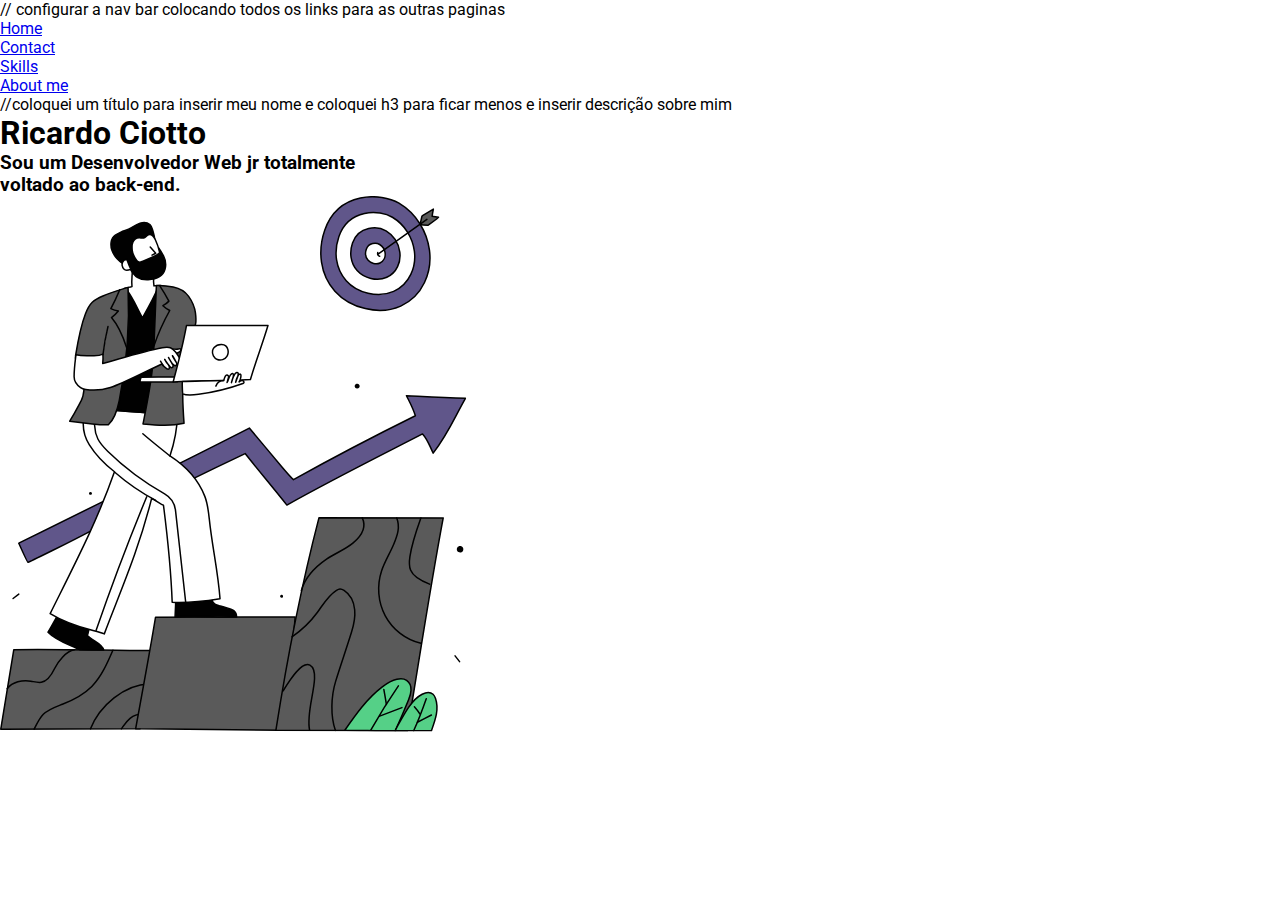
==== html/index.html @ 44314afd "description" ====
<!DOCTYPE html>
<html lang="en">

<head>
    <meta charset="UTF-8">
    <meta name="viewport" content="width=device-width, initial-scale=1.0">
    <title>Document</title>
    <link rel="stylesheet" href="../css/home.css">
    <link rel="preconnect" href="https://fonts.googleapis.com">
    <link rel="preconnect" href="https://fonts.gstatic.com" crossorigin>
    <link
        href="https://fonts.googleapis.com/css2?family=Montserrat:ital,wght@0,100;0,200;0,300;0,400;0,500;0,600;0,700;0,800;0,900;1,100;1,200;1,300;1,400;1,500;1,600;1,700;1,800;1,900&family=Roboto:ital,wght@0,100;0,300;0,400;0,500;0,700;0,900;1,100;1,300;1,400;1,500;1,700;1,900&display=swap"
        rel="stylesheet">
</head>
// configurar a nav bar colocando todos  os links para as outras paginas
<body>
    <nav id="nav">
        <div class="div-nav">
            <ul class="nav-link">
                <li><a href="./home.html">Home</a></li>
                <li><a href="./contact.html">Contact</a></li>
                <li><a href="./skills.html">Skills</a></li>
                <li><a href="./about.html">About me</a></li>
            </ul>
        </div>
    </nav>
    //coloquei um título para inserir meu nome e coloquei h3 para ficar menos e inserir descrição sobre mim
    <main id="main">
        <div class="div-master">
            <div class="content">
                <div class="name">
                    <h1>Ricardo Ciotto</h1>
                </div>
                <h3>Sou um Desenvolvedor Web jr totalmente <br> voltado ao back-end.</h3>
            </div>
                <div class="img">
                    <img src="../img/Growth.svg">
            </div>
        </div>
    </main>
</body>

</html>
---- css/home.css ----
* {
    margin: 0;
    padding: 0;
    box-sizing: border-box;
    color: 000;
    font-family: "Roboto", sans-serif;
}
//configurar a fonte
#nav {
#nav {
    display: flex;
    justify-content: center;
    align-items: center;
    background-color: #e2e2e2;
    border-bottom: 1px solid #868686;
    padding: 0.1em 1em;
    height: 50px;
}

//personalizar a nav bar e cores 
.nav-link {
    display: flex;
    gap: 20px;
    margin-right: 10px;
    align-items: center;
    list-style: none;
}
//personalizar a nav bar

.nav-link li {
    margin-right: 1em;
}

.nav-link a
{
    text-decoration: none;
    color: black;
    font-weight: bold;
    font-size: 1.1rem;
}

.nav-link a:hover
{
   color: #60568A;
}

#main {
    background-color: #fff;
    height: 100%;
}

.div-master
{
    display: flex;
    align-items: center;
    justify-content: center;
    margin-top: 125px;
}

.content
{
    display: flex;
    flex-direction: column;
    padding: 1rem;
}

.name
{
    color: #60568A;
}

#main h1
{
    font-size: 3.5rem;
}

#main h3
{
    font-size: 1.4rem/* 20px */;
    line-height: 1.9rem/* 28px */;
}

.img img
{
    width: 90%;
}
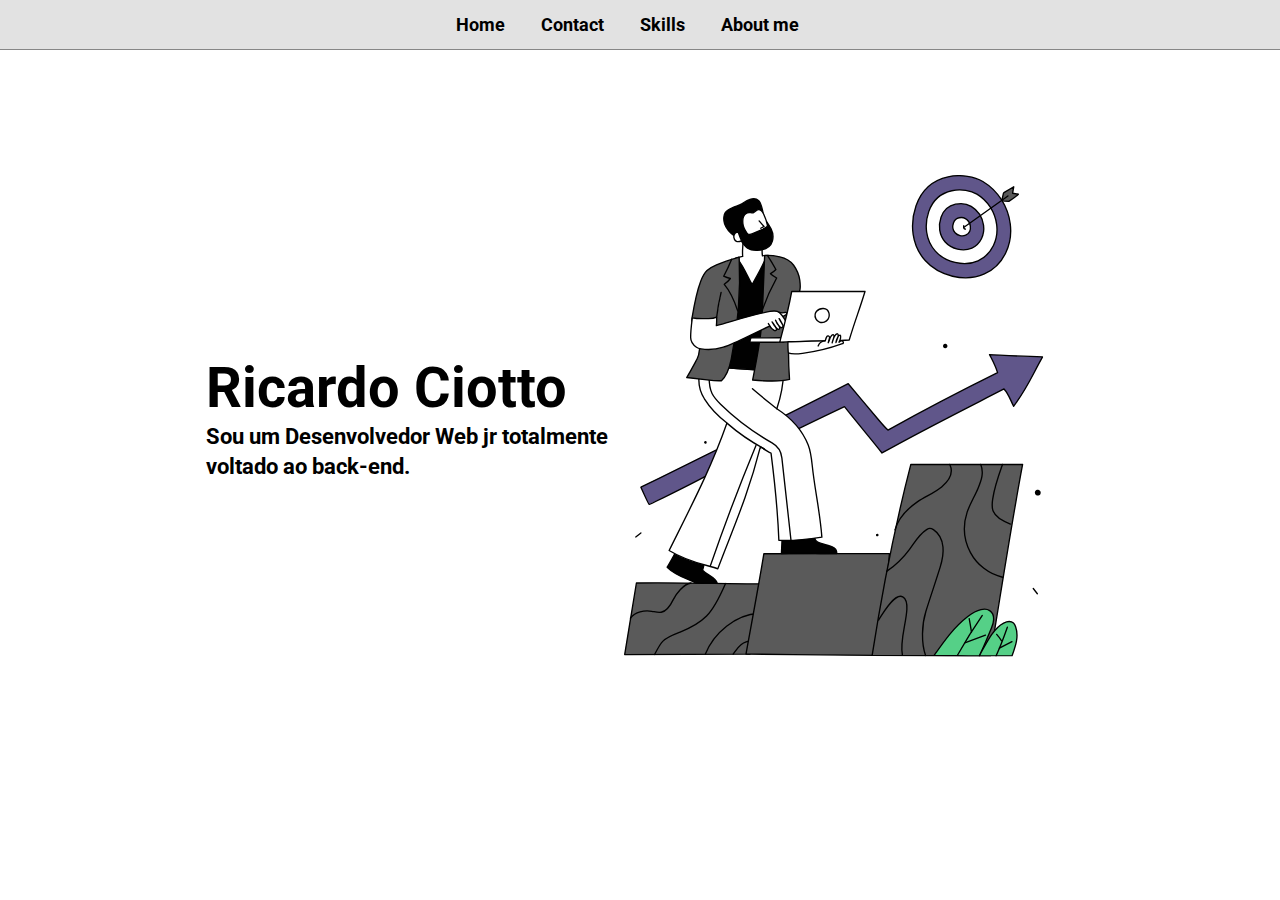
==== commit 53d71a9c: "update" ====
--- a/html/index.html
+++ b/html/index.html
@@ -5,26 +5,26 @@
     <meta charset="UTF-8">
     <meta name="viewport" content="width=device-width, initial-scale=1.0">
     <title>Document</title>
-    <link rel="stylesheet" href="../css/home.css">
+    <link rel="stylesheet" href="../css/index.css">
     <link rel="preconnect" href="https://fonts.googleapis.com">
     <link rel="preconnect" href="https://fonts.gstatic.com" crossorigin>
     <link
         href="https://fonts.googleapis.com/css2?family=Montserrat:ital,wght@0,100;0,200;0,300;0,400;0,500;0,600;0,700;0,800;0,900;1,100;1,200;1,300;1,400;1,500;1,600;1,700;1,800;1,900&family=Roboto:ital,wght@0,100;0,300;0,400;0,500;0,700;0,900;1,100;1,300;1,400;1,500;1,700;1,900&display=swap"
         rel="stylesheet">
 </head>
-// configurar a nav bar colocando todos  os links para as outras paginas
+<!-- configurar a nav bar colocando todos  os links para as outras paginas-->
 <body>
     <nav id="nav">
         <div class="div-nav">
             <ul class="nav-link">
-                <li><a href="./home.html">Home</a></li>
+                <li><a href="./index.html">Home</a></li>
                 <li><a href="./contact.html">Contact</a></li>
                 <li><a href="./skills.html">Skills</a></li>
                 <li><a href="./about.html">About me</a></li>
             </ul>
         </div>
     </nav>
-    //coloquei um título para inserir meu nome e coloquei h3 para ficar menos e inserir descrição sobre mim
+    <!--coloquei um título para inserir meu nome e coloquei h3 para ficar menos e inserir descrição sobre mim-->
     <main id="main">
         <div class="div-master">
             <div class="content">
--- a/css/index.css
+++ b/css/index.css
@@ -0,0 +1,79 @@
+* {
+    margin: 0;
+    padding: 0;
+    box-sizing: border-box;
+    color: #000; /* Corrigi a cor aqui (era "000") */
+    font-family: "Roboto", sans-serif;
+}
+
+/* Configurar a fonte */
+#nav {
+    display: flex;
+    justify-content: center;
+    align-items: center;
+    background-color: #e2e2e2;
+    border-bottom: 1px solid #868686;
+    padding: 0.1em 1em;
+    height: 50px;
+}
+
+/* Personalizar a nav bar e cores */
+.nav-link {
+    display: flex;
+    gap: 20px;
+    margin-right: 10px;
+    align-items: center;
+    list-style: none;
+}
+
+/* Personalizar a nav bar */
+
+.nav-link li {
+    margin-right: 1em;
+}
+
+.nav-link a {
+    text-decoration: none;
+    color: black;
+    font-weight: bold;
+    font-size: 1.1rem;
+}
+
+.nav-link a:hover {
+    color: #60568A;
+}
+
+#main {
+    background-color: #fff;
+    height: 100%;
+}
+
+.div-master {
+    display: flex;
+    align-items: center;
+    justify-content: center;
+    margin-top: 125px;
+}
+
+.content {
+    display: flex;
+    flex-direction: column;
+    padding: 1rem;
+}
+
+.name {
+    color: #60568A;
+}
+
+#main h1 {
+    font-size: 3.5rem;
+}
+
+#main h3 {
+    font-size: 1.4rem; /* Corrigi a formatação aqui (adicionando ponto e vírgula) */
+    line-height: 1.9rem; /* Corrigi a formatação aqui (adicionando ponto e vírgula) */
+}
+
+.img img {
+    width: 90%;
+}
